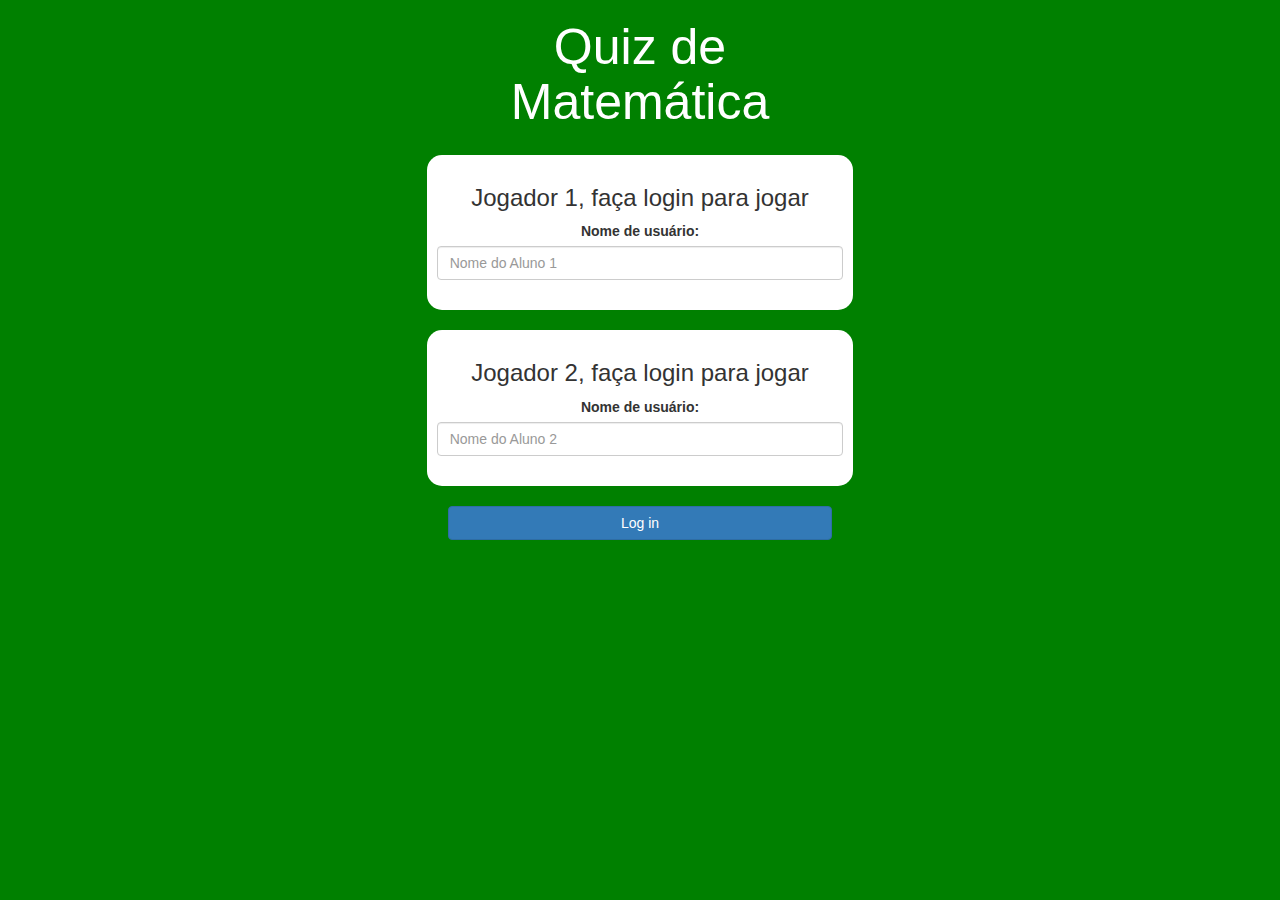
==== index.html @ 232c8044 "Add files via upload" ====
<!DOCTYPE html>
<html>
<head>
	<title>Quiz de Matemática</title>

<meta name="viewport" content="width=device-width, initial-scale=1">
<link rel="stylesheet" href="https://maxcdn.bootstrapcdn.com/bootstrap/3.4.0/css/bootstrap.min.css">
<script src="https://ajax.googleapis.com/ajax/libs/jquery/3.4.1/jquery.min.js"></script>
<script src="https://maxcdn.bootstrapcdn.com/bootstrap/3.4.0/js/bootstrap.min.js"></script>

<link rel="stylesheet" type="text/css" href="game.css">

<script src="game_login.js"></script>
</head>
<body>
	<center> 
		<h1>Quiz de Matemática</h1> 
		<div class="col-lg-4 col-sm-8 col-xs-11 login_div1"> 
			<h3 >Jogador 1, faça login para jogar</h3> 
			<label >Nome de usuário:</label> 
			<input type="text" id="player1NameInput" class="form-control" placeholder="Nome do Aluno 1"> 
			<br> 
		</div> 
		<br> 
		<div class="col-lg-4 col-sm-8 col-xs-11 login_div2"> 
			<h3 >Jogador 2, faça login para jogar</h3> 
			<label >Nome de usuário:</label> 
			<input type="text" id="player2NameInput" class="form-control" placeholder="Nome do Aluno 2"> 
			<br> 
		</div> 
		<br> 
		<button style="width:30%" class="btn btn-primary" onclick="addUser()">Log in</button> 
	</center>

</body>
</html>
---- game.css ----
body
{
	background: green;
}

h1
{
    color: white;
    width: 400px;
    height: 125px;
    font-size: 50px;
}

.login_div1 , .login_div2
{
	background: white;
	padding: 10px;
	float: none;
	border-radius: 15px;
}

#player1Name , #player2Name
{
    display: inline-block;
	margin-left: 20px;
}

#word
{
	width: 60%;
}

#wordDisplay
{
	letter-spacing: 5px;
}

#output
{
background: white;
border-radius: 10px;
border-top: 10px solid #AA4465;
padding: 10px;
float: none;
text-align: left;
}
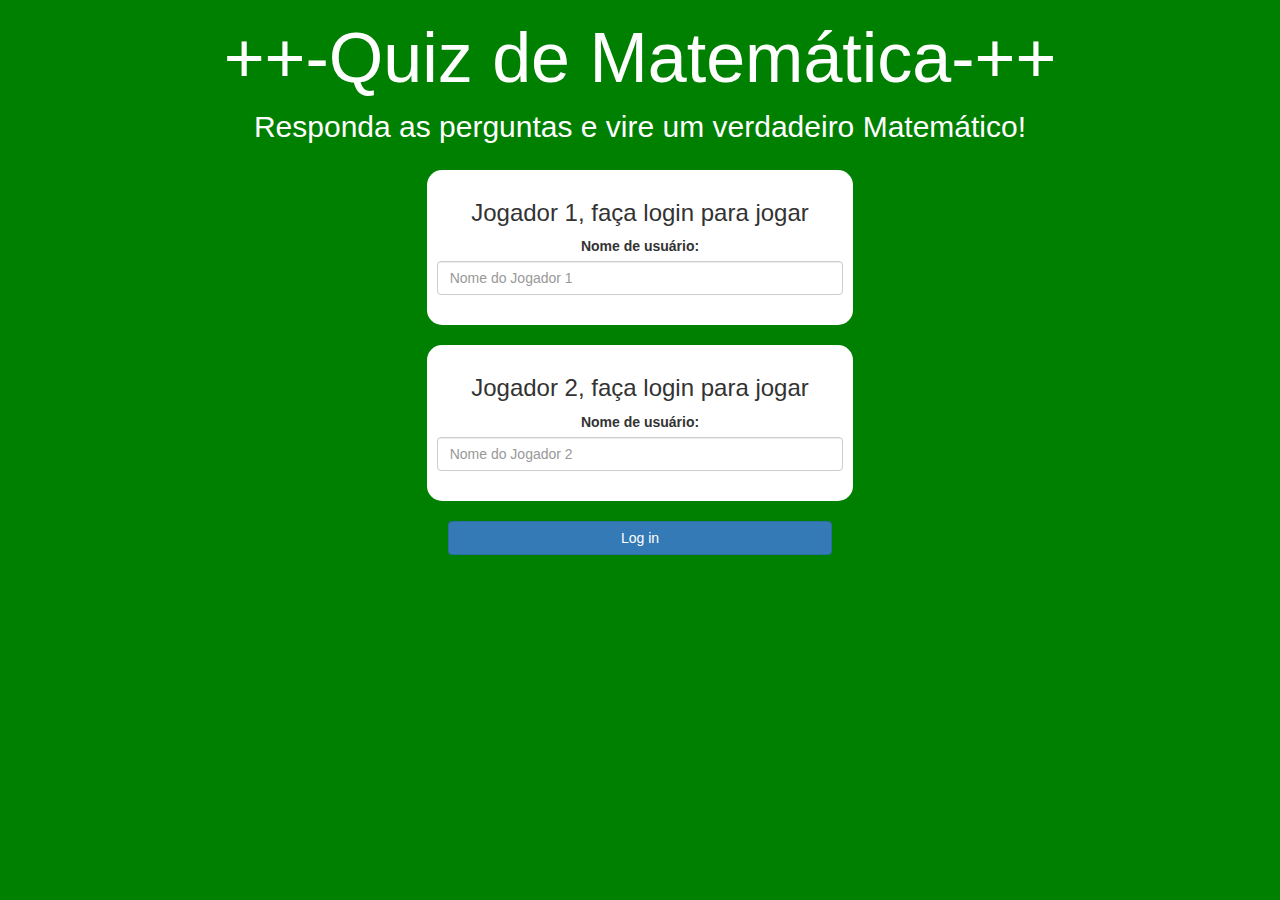
==== commit f643d194: "Add files via upload" ====
--- a/index.html
+++ b/index.html
@@ -13,24 +13,26 @@
 <script src="game_login.js"></script>
 </head>
 <body>
-	<center> 
-		<h1>Quiz de Matemática</h1> 
+	<center>
+			<h1 id="ol">++-Quiz de Matemática-++</h1> 
+		<h2 id="oi">Responda as perguntas e vire um verdadeiro Matemático!</h2>
+		<span>
 		<div class="col-lg-4 col-sm-8 col-xs-11 login_div1"> 
 			<h3 >Jogador 1, faça login para jogar</h3> 
 			<label >Nome de usuário:</label> 
-			<input type="text" id="player1NameInput" class="form-control" placeholder="Nome do Aluno 1"> 
+			<input type="text" id="player1NameInput" class="form-control" placeholder="Nome do Jogador 1"> 
 			<br> 
 		</div> 
 		<br> 
 		<div class="col-lg-4 col-sm-8 col-xs-11 login_div2"> 
 			<h3 >Jogador 2, faça login para jogar</h3> 
 			<label >Nome de usuário:</label> 
-			<input type="text" id="player2NameInput" class="form-control" placeholder="Nome do Aluno 2"> 
+			<input type="text" id="player2NameInput" class="form-control" placeholder="Nome do Jogador 2"> 
 			<br> 
 		</div> 
+		</span>
 		<br> 
 		<button style="width:30%" class="btn btn-primary" onclick="addUser()">Log in</button> 
 	</center>
-
 </body>
 </html>--- a/game.css
+++ b/game.css
@@ -6,9 +6,34 @@
 h1
 {
     color: white;
-    width: 400px;
-    height: 125px;
+    width: 800px;
+    height: 50px;
     font-size: 50px;
+}
+
+#oi
+{
+	color: white;
+	width: 1000px;
+	height: 50px;
+	font-size: 25;
+}
+
+#ol
+{
+	color: white;
+	width: 1000px;
+	height: 70px;
+	font-size: 70px;
+}
+
+#ou
+{
+	color: white;
+	width: 1000px;
+	height: 25px;
+	font-size: 35px;
+
 }
 
 .login_div1 , .login_div2
@@ -19,18 +44,18 @@
 	border-radius: 15px;
 }
 
-#player1Name , #player2Name
+#nomeJogado1 , #nomeJogador2
 {
     display: inline-block;
 	margin-left: 20px;
 }
 
-#word
+#number1 , #number2
 {
 	width: 60%;
 }
 
-#wordDisplay
+#number1Display , #number2Display
 {
 	letter-spacing: 5px;
 }
@@ -39,8 +64,19 @@
 {
 background: white;
 border-radius: 10px;
-border-top: 10px solid #AA4465;
+border-top: 10px solid rgb(124, 50, 3);
 padding: 10px;
 float: none;
 text-align: left;
 }
+
+#numeros
+{
+	background-color: rgb(0, 75, 0);
+	border-radius: 10px;
+	border: 10px solid rgb(124, 50, 3);
+	padding: 35px;
+	float: none;
+	width: 1000px;
+	height: 250px;
+}
